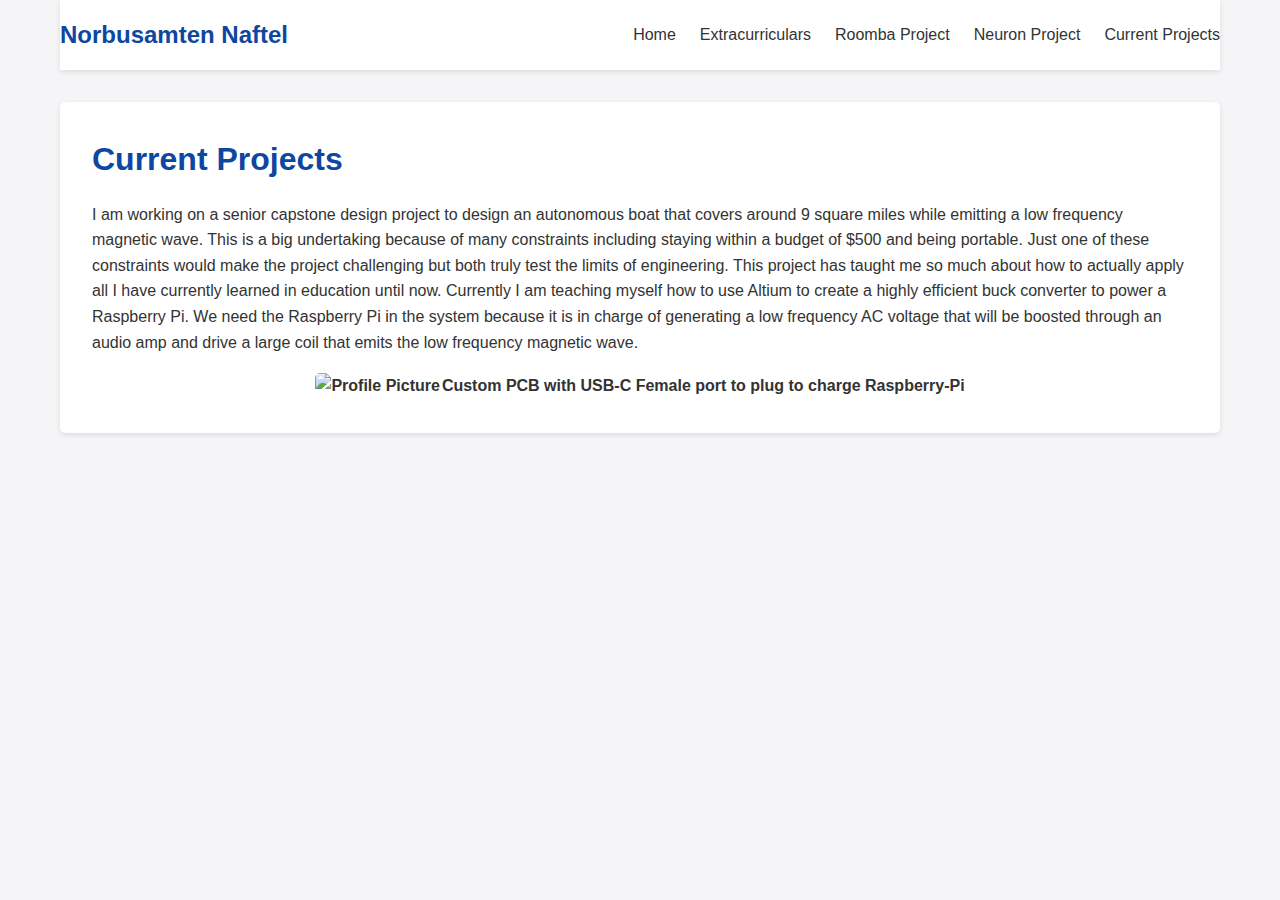
==== current_project.html @ d8a5667f "Add files via upload" ====
<!DOCTYPE html>
<html lang="en">
<head>
    <meta charset="UTF-8">
    <meta name="viewport" content="width=device-width, initial-scale=1.0">
    <title>About Me | Norbusamten Naftel</title>
    <link rel="stylesheet" href="style.css">
</head>
<body>
    <header>
        <nav>
            <a href="index.html" class="logo">Norbusamten Naftel</a>
            <ul>
                <li><a href="index.html">Home</a></li>
                <li><a href="extracurric.html">Extracurriculars</a></li>
                <li><a href="roomba.html">Roomba Project</a></li>
                <li><a href="neuron.html">Neuron Project</a></li>
                <li><a href="current_project.html">Current Projects</a></li>
            </ul>
        </nav>
    </header>
    
    <main>
        <h1>Current Projects</h1>
        

        <div class="bio">
            
            <p>I am working on a senior capstone design project to design an autonomous boat that covers around 9 square miles while emitting a low frequency magnetic wave. This is a big undertaking because of many constraints including staying within a budget of $500 and being portable. Just one of these constraints would make the project challenging but both truly test the limits of engineering. This project has taught me so much about how to actually apply all I have currently learned in education until now. Currently I am teaching myself how to use Altium to create a highly efficient buck converter to power a Raspberry Pi. We need the Raspberry Pi in the system because it is in charge of generating a low frequency AC voltage that will be boosted through an audio amp and drive a large coil that emits the low frequency magnetic wave.</p>

            <table class="center-table">
                <tr>
                    <th><img src="PCB.png" alt="Profile Picture" class="image"></th>
                    <th>Custom PCB with USB-C Female port to plug to charge Raspberry-Pi</th>
                </tr>
            </table>
        </div>
    </main>
</body>
</html>
---- style.css ----
/* Basic reset */
* {
    margin: 0;
    padding: 0;
    box-sizing: border-box;
}

body {
    font-family: Arial, sans-serif;
    line-height: 1.6;
    color: #333;
    background-color: #f5f5f7;
    max-width: 1200px;
    margin: 0 auto;
    padding: 0 20px;
}

/* Header */
header {
    background-color: white;
    padding: 1rem 0;
    margin-bottom: 2rem;
    box-shadow: 0 2px 5px rgba(0,0,0,0.1);
}

nav {
    display: flex;
    justify-content: space-between;
    align-items: center;
}

.logo {
    font-weight: bold;
    font-size: 1.5rem;
    color: #0d47a1;
    text-decoration: none;
}

nav ul {
    display: flex;
    list-style: none;
}

nav ul li {
    margin-left: 1.5rem;
}

nav ul li a {
    text-decoration: none;
    color: #333;
}

/* Main content */
main {
    background-color: white;
    padding: 2rem;
    border-radius: 5px;
    box-shadow: 0 2px 5px rgba(0,0,0,0.1);
    margin-bottom: 2rem;
}

h1 {
    color: #0d47a1;
    margin-bottom: 1rem;
}

h2 {
    color: #0d47a1;
    margin: 1.5rem 0 1rem 0;
}

p {
    margin-bottom: 1rem;
}

.description {
    margin-bottom: 2rem;
}

/* Profile section */
.profile-section {
    /* display: grid;
    grid-template-columns: 1fr 2fr; */
    gap: 2rem;
    margin-bottom: 2rem;
}

.image {
    width: 100%;
    max-width: 250px;
    border-radius: 5px;
}
.center-table
{
    margin-left: auto;
    margin-right: auto;
}
/* Social links */
.social ul {
    display: flex;
    list-style: none;
    gap: 1.5rem;
}

.social a {
    color: #1976d2;
    text-decoration: none;
}
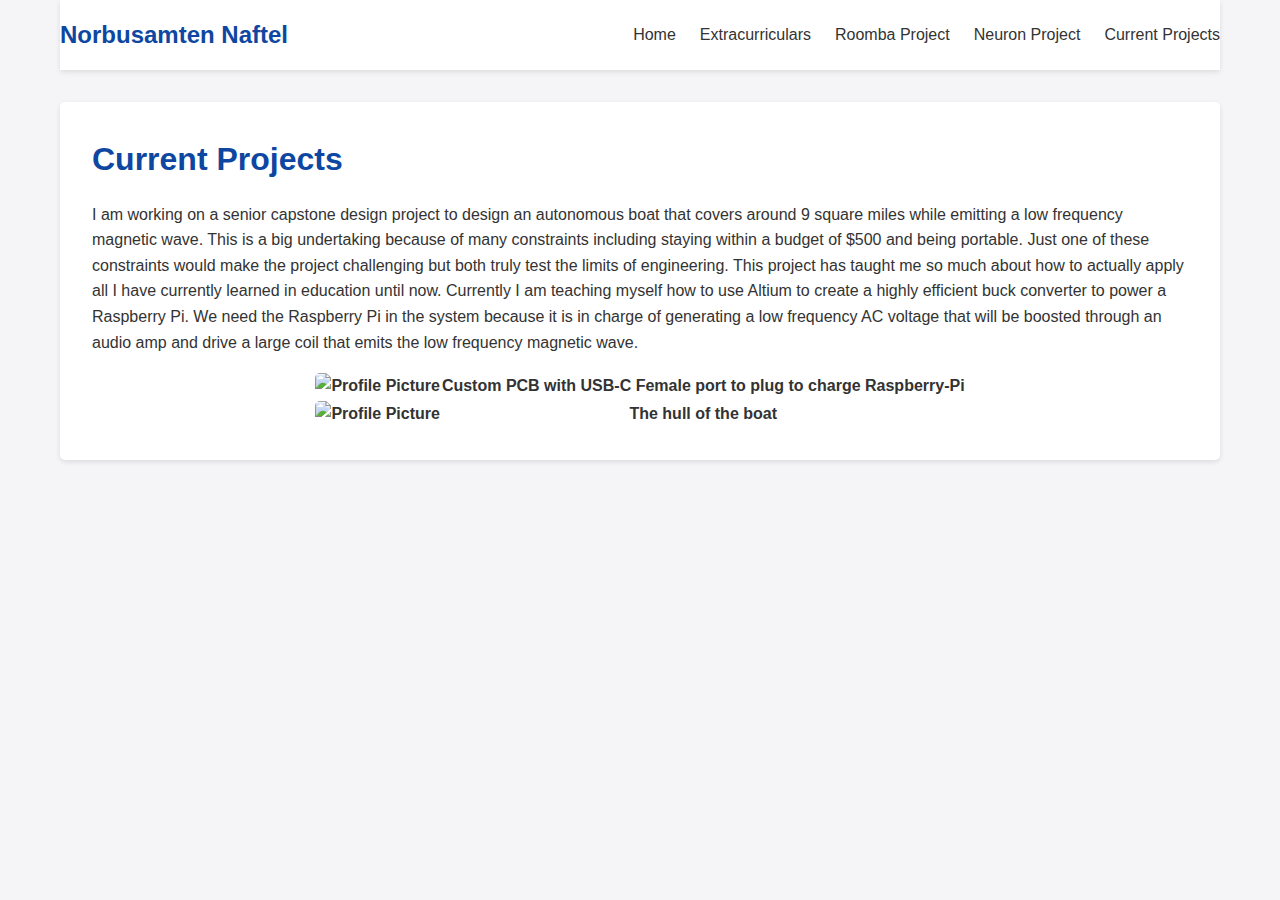
==== commit e860fa44: "Add files via upload" ====
--- a/current_project.html
+++ b/current_project.html
@@ -33,6 +33,10 @@
                     <th><img src="PCB.png" alt="Profile Picture" class="image"></th>
                     <th>Custom PCB with USB-C Female port to plug to charge Raspberry-Pi</th>
                 </tr>
+                <tr>
+                    <th><img src="hull.jgp" alt="Profile Picture" class="image"></th>
+                    <th>The hull of the boat</th>
+                </tr>
             </table>
         </div>
     </main>
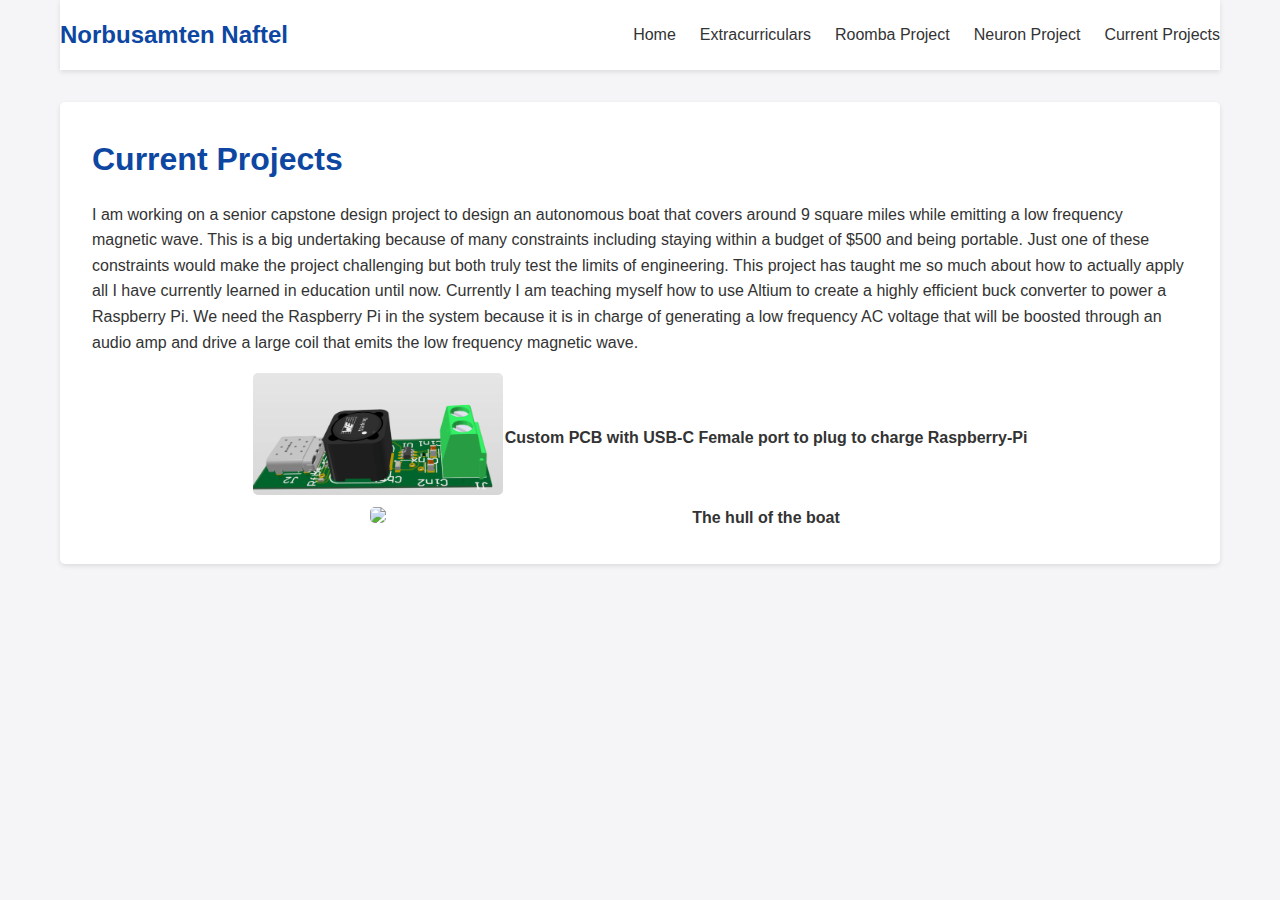
==== commit f1edc342: "Update current_project.html" ====
--- a/current_project.html
+++ b/current_project.html
@@ -30,15 +30,15 @@
 
             <table class="center-table">
                 <tr>
-                    <th><img src="PCB.png" alt="Profile Picture" class="image"></th>
+                    <th><img src="PCB.png" class="image"></th>
                     <th>Custom PCB with USB-C Female port to plug to charge Raspberry-Pi</th>
                 </tr>
                 <tr>
-                    <th><img src="hull.jgp" alt="Profile Picture" class="image"></th>
+                    <th><img src="hull.jgp" class="image"></th>
                     <th>The hull of the boat</th>
                 </tr>
             </table>
         </div>
     </main>
 </body>
-</html>+</html>
--- a/style.css
+++ b/style.css
@@ -79,8 +79,6 @@
 
 /* Profile section */
 .profile-section {
-    /* display: grid;
-    grid-template-columns: 1fr 2fr; */
     gap: 2rem;
     margin-bottom: 2rem;
 }
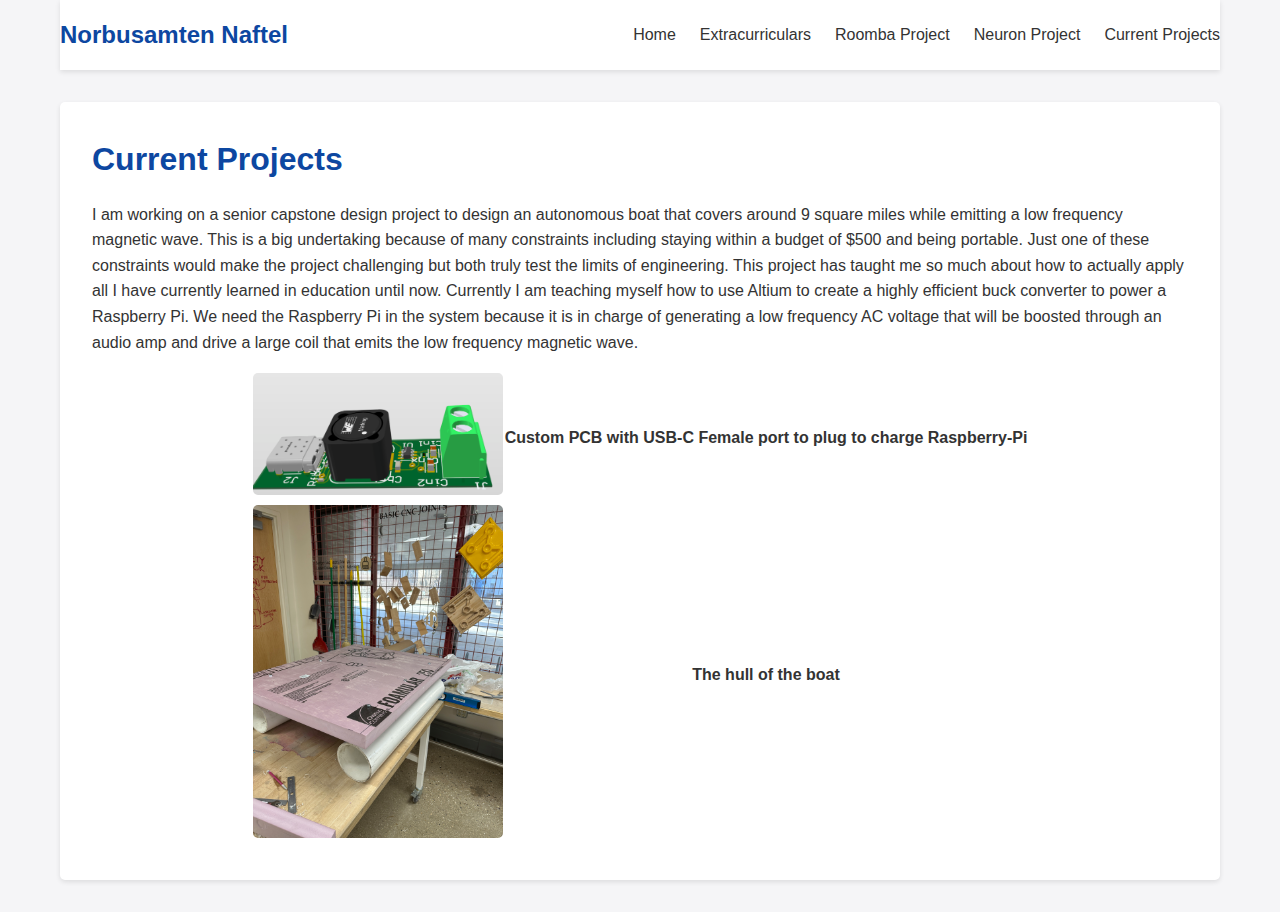
==== commit a52599c8: "Update current_project.html" ====
--- a/current_project.html
+++ b/current_project.html
@@ -34,7 +34,7 @@
                     <th>Custom PCB with USB-C Female port to plug to charge Raspberry-Pi</th>
                 </tr>
                 <tr>
-                    <th><img src="hull.jgp" class="image"></th>
+                    <th><img src="hull.JPG" class="image"></th>
                     <th>The hull of the boat</th>
                 </tr>
             </table>
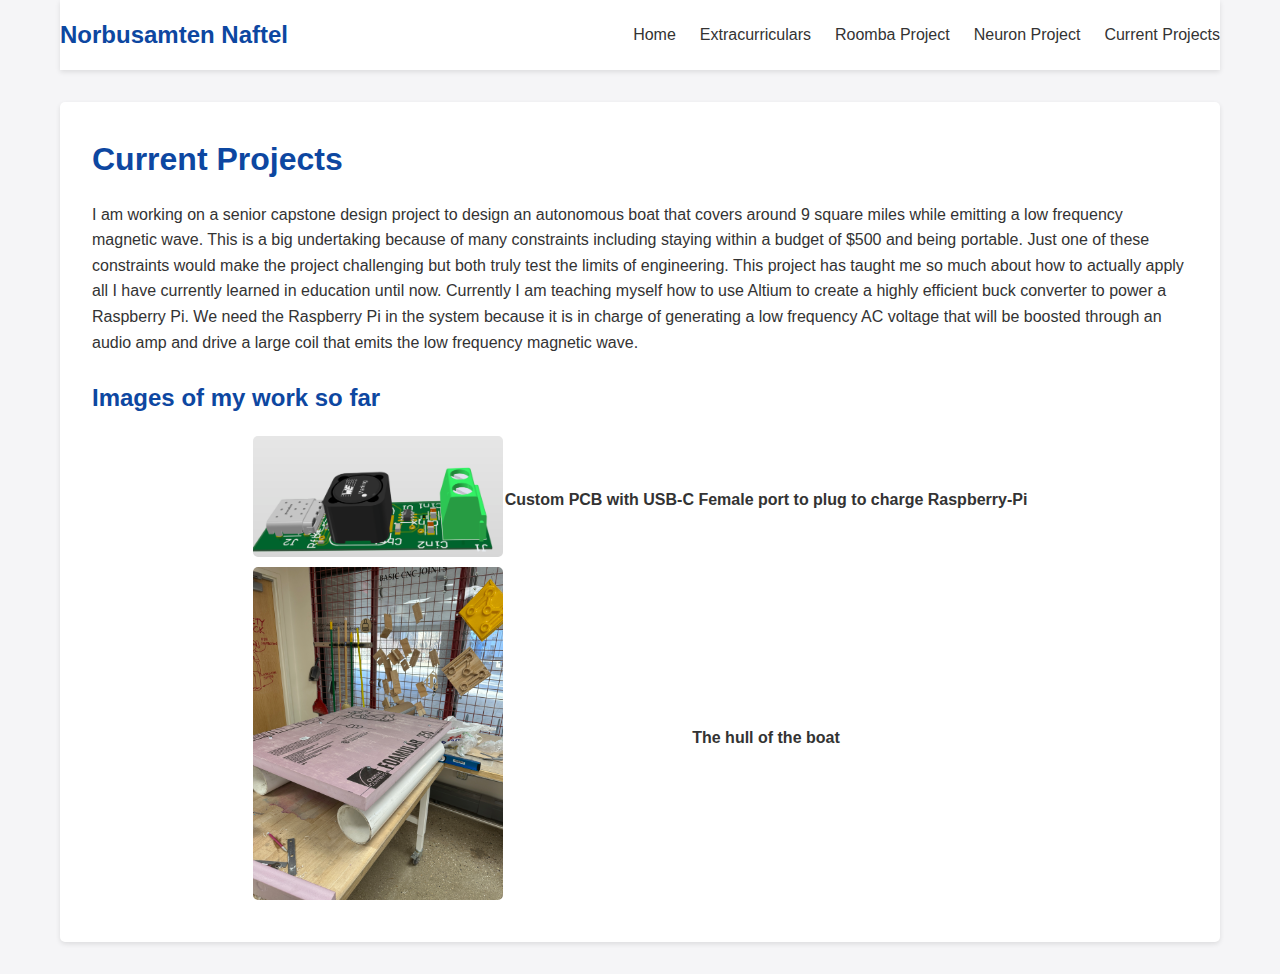
==== commit 79f261a4: "Update current_project.html" ====
--- a/current_project.html
+++ b/current_project.html
@@ -3,7 +3,7 @@
 <head>
     <meta charset="UTF-8">
     <meta name="viewport" content="width=device-width, initial-scale=1.0">
-    <title>About Me | Norbusamten Naftel</title>
+    <title>current Project</title>
     <link rel="stylesheet" href="style.css">
 </head>
 <body>
@@ -24,17 +24,17 @@
         <h1>Current Projects</h1>
         
 
-        <div class="bio">
+        <div>
             
             <p>I am working on a senior capstone design project to design an autonomous boat that covers around 9 square miles while emitting a low frequency magnetic wave. This is a big undertaking because of many constraints including staying within a budget of $500 and being portable. Just one of these constraints would make the project challenging but both truly test the limits of engineering. This project has taught me so much about how to actually apply all I have currently learned in education until now. Currently I am teaching myself how to use Altium to create a highly efficient buck converter to power a Raspberry Pi. We need the Raspberry Pi in the system because it is in charge of generating a low frequency AC voltage that will be boosted through an audio amp and drive a large coil that emits the low frequency magnetic wave.</p>
-
+            <h2>Images of my work so far</h2>
             <table class="center-table">
                 <tr>
-                    <th><img src="PCB.png" class="image"></th>
+                    <th><img src="images/PCB.png" class="image"></th>
                     <th>Custom PCB with USB-C Female port to plug to charge Raspberry-Pi</th>
                 </tr>
                 <tr>
-                    <th><img src="hull.JPG" class="image"></th>
+                    <th><img src="images/hull.png" class="image"></th>
                     <th>The hull of the boat</th>
                 </tr>
             </table>
--- a/style.css
+++ b/style.css
@@ -78,11 +78,6 @@
 }
 
 /* Profile section */
-.profile-section {
-    gap: 2rem;
-    margin-bottom: 2rem;
-}
-
 .image {
     width: 100%;
     max-width: 250px;
